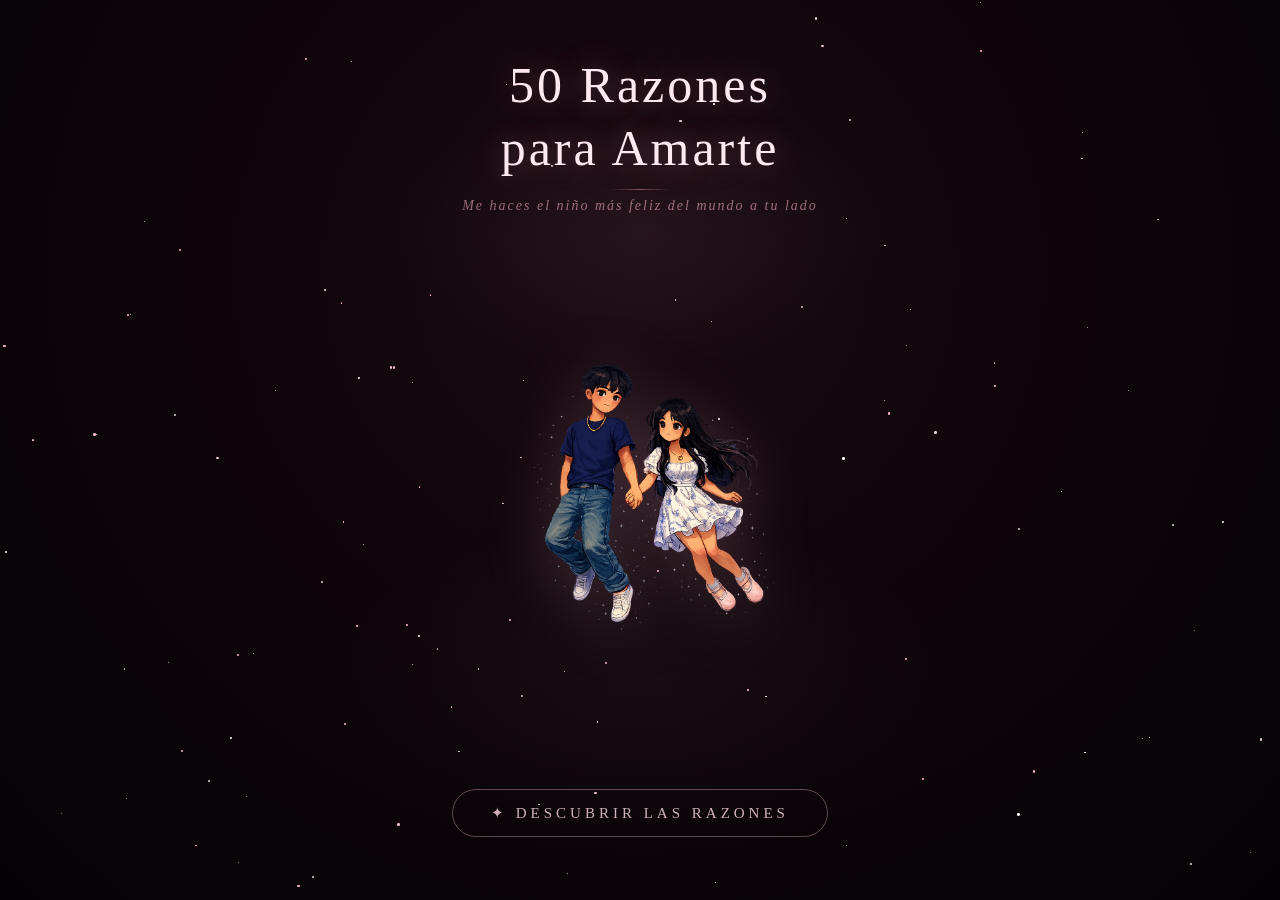
==== razones.html @ 9ca829b5 "Add files via upload" ====
<!DOCTYPE html>
<html lang="es">
<head>
<meta charset="UTF-8">
<meta name="viewport" content="width=device-width, initial-scale=1.0, maximum-scale=1.0, user-scalable=no">
<title>100 Razones para Amarte</title>
<style>
  * { margin: 0; padding: 0; box-sizing: border-box; -webkit-tap-highlight-color: transparent; }
  html, body { height: 100%; overflow: hidden; }

  #wrap { width: 100%; height: 100vh; height: 100dvh; overflow: hidden; position: relative; }

  #slider {
    width: 100%;
    height: 200vh;
    height: 200dvh;
    transition: transform 0.9s cubic-bezier(0.77, 0, 0.18, 1);
    will-change: transform;
  }
  #slider.down { transform: translateY(-50%); }

  /* ── PÁGINA 1 ── */
  #page-title {
    width: 100%; height: 100vh; height: 100dvh;
    background: radial-gradient(ellipse at 50% 30%, #1a0a12 0%, #0d050a 50%, #050206 100%);
    display: flex;
    flex-direction: column;
    align-items: center;
    justify-content: space-between;
    padding: 6vh 1.2rem 7vh;
    position: relative;
    overflow: hidden;
  }
  #page-title::before {
    content: '';
    position: absolute;
    width: 500px; height: 280px;
    background: radial-gradient(ellipse, rgba(255,182,193,0.06) 0%, transparent 70%);
    top: 10%; left: 50%; transform: translateX(-50%);
    pointer-events: none;
  }
  #page-title::after {
    content: '';
    position: absolute;
    width: 700px; height: 350px;
    background: radial-gradient(ellipse, rgba(255,192,203,0.04) 0%, transparent 65%);
    bottom: 5%; left: 50%; transform: translateX(-50%);
    pointer-events: none;
  }

  .bwrap { position: absolute; inset: 0; pointer-events: none; overflow: hidden; }
  .bst { position: absolute; border-radius: 50%; }
  @keyframes tw {
    0%,100% { opacity: var(--op); }
    50% { opacity: 0.03; }
  }

  /* Título */
  .hero-title { position: relative; z-index: 2; text-align: center; }
  .hero-title h1 {
    font-family: 'Palatino Linotype', Palatino, Georgia, serif;
    font-size: clamp(28px, 8vw, 50px);
    font-weight: 300;
    color: #ffe8f0;
    letter-spacing: 3px;
    line-height: 1.25;
    text-shadow: 0 0 30px rgba(255,192,203,0.35), 0 0 70px rgba(255,150,180,0.15);
  }
  .hero-sub {
    font-family: 'Palatino Linotype', Palatino, Georgia, serif;
    font-size: clamp(11px, 3vw, 14px);
    color: rgba(255,192,203,0.55);
    letter-spacing: 2px;
    margin-top: 0.5rem;
    font-style: italic;
  }
  .hero-divider {
    width: 60px; height: 1px;
    background: linear-gradient(to right, transparent, rgba(255,182,193,0.4), transparent);
    margin: 0.6rem auto 0;
  }

  /* Ilustración: ocupa todo el espacio central */
  .illustration {
    position: relative; z-index: 2;
    width: clamp(200px, 72vw, 400px);
    max-height: 54vh;
    object-fit: contain;
    flex: 1;
    min-height: 0;
    animation: float 4.5s ease-in-out infinite;
    filter: drop-shadow(0 10px 32px rgba(255,192,203,0.2));
  }
  @keyframes float {
    0%,100% { transform: translateY(0); }
    50%      { transform: translateY(-14px); }
  }

  /* Botón */
  .btn-go {
    position: relative; z-index: 2;
    background: none;
    border: 1px solid rgba(255,192,203,0.35);
    border-radius: 40px;
    padding: 0.85rem 2.4rem;
    color: rgba(255,220,230,0.8);
    font-family: 'Palatino Linotype', Palatino, Georgia, serif;
    font-size: clamp(11px, 3.5vw, 15px);
    letter-spacing: 4px;
    text-transform: uppercase;
    cursor: pointer;
    transition: all 0.3s;
    min-height: 48px;
    touch-action: manipulation;
    white-space: nowrap;
  }
  .btn-go:hover, .btn-go:active {
    background: rgba(255,192,203,0.09);
    border-color: rgba(255,192,203,0.65);
    color: #fff;
    box-shadow: 0 0 18px rgba(255,192,203,0.15);
  }

  /* ── PÁGINA 2 ── */
  #page-stars {
    width: 100%; height: 100vh; height: 100dvh;
    background: radial-gradient(ellipse at 50% 10%, #130608 0%, #080308 50%, #040106 100%);
    display: flex;
    flex-direction: column;
    align-items: center;
    padding: 2rem 0.5rem 1.2rem;
    position: relative;
    overflow: hidden;
  }
  #page-stars::before {
    content: '';
    position: absolute;
    width: 600px; height: 200px;
    background: radial-gradient(ellipse, rgba(255,182,193,0.04) 0%, transparent 70%);
    top: 25%; left: 50%; transform: translateX(-50%);
    pointer-events: none;
  }

  .stars-title {
    text-align: center;
    font-family: 'Palatino Linotype', Palatino, Georgia, serif;
    font-size: clamp(11px, 3.5vw, 16px);
    font-weight: 300;
    color: rgba(255,192,203,0.5);
    letter-spacing: 4px;
    text-transform: uppercase;
    margin-bottom: 0.8rem;
    position: relative; z-index: 2;
  }

  .stars-field {
    position: relative;
    width: 100%; flex: 1;
    z-index: 2;
    min-height: 0;
  }

  /* Estrellas: área táctil grande en móvil */
  .s {
    position: absolute;
    cursor: pointer;
    background: none; border: none;
    padding: 8px;
    transform: translate(-50%, -50%);
    animation: sway var(--gd) ease-in-out infinite var(--gdl);
    outline: none;
    touch-action: manipulation;
  }
  .s svg {
    display: block;
    width: var(--sz); height: var(--sz);
    transition: transform 0.2s, filter 0.2s;
    filter: drop-shadow(0 0 3px rgba(255,215,60,0.7));
  }
  .s:hover:not(.visited) svg, .s:active:not(.visited) svg {
    transform: scale(1.6);
    filter: drop-shadow(0 0 8px rgba(255,220,60,1)) drop-shadow(0 0 14px rgba(255,190,50,0.6));
  }
  .s.visited svg {
    filter: drop-shadow(0 0 1px rgba(180,180,180,0.3));
  }
  .s.visited polygon { fill: #4a4050 !important; }
  .s.visited:hover svg, .s.visited:active svg {
    transform: scale(1.15);
    filter: drop-shadow(0 0 4px rgba(180,160,180,0.5));
  }

  @keyframes sway {
    0%,100% { transform: translate(-50%,-50%) rotate(-3deg); }
    50%      { transform: translate(-50%,-50%) rotate(3deg); }
  }

  .back-btn {
    position: relative; z-index: 2;
    margin-top: 0.6rem;
    background: none; border: none;
    color: rgba(255,192,203,0.25);
    font-family: Georgia, serif;
    font-size: 11px;
    letter-spacing: 3px;
    text-transform: uppercase;
    cursor: pointer;
    transition: color 0.2s;
    padding: 0.5rem 1rem;
    min-height: 44px;
    touch-action: manipulation;
  }
  .back-btn:hover, .back-btn:active { color: rgba(255,192,203,0.6); }

  /* ── MODAL ── */
  .modal-overlay {
    display: none;
    position: fixed; inset: 0;
    background: rgba(4,0,8,0.72);
    z-index: 300;
    align-items: center; justify-content: center;
    backdrop-filter: blur(12px);
    padding: 1.5rem;
  }
  .modal-overlay.open { display: flex; }

  .modal-card {
    max-width: 320px; width: 100%;
    text-align: center;
    animation: popIn 0.22s ease;
  }
  @keyframes popIn {
    from { transform: scale(0.85); opacity: 0; }
    to   { transform: scale(1);    opacity: 1; }
  }
  .modal-num {
    font-family: Georgia, serif;
    font-size: 10px; letter-spacing: 5px;
    color: rgba(255,192,203,0.45);
    text-transform: uppercase; margin-bottom: 0.5rem;
  }
  .modal-star-icon {
    font-size: 28px; display: block;
    margin-bottom: 0.7rem;
    text-shadow: 0 0 12px rgba(255,215,60,0.8);
  }
  .modal-text {
    font-family: 'Palatino Linotype', Palatino, Georgia, serif;
    font-size: clamp(16px, 4.5vw, 19px);
    color: #ffe8f4; line-height: 1.75;
    text-shadow: 0 1px 10px rgba(255,192,203,0.2);
  }
  .modal-x {
    display: block; margin: 1.4rem auto 0;
    background: none; border: none;
    color: rgba(255,192,203,0.3);
    font-size: 20px; cursor: pointer;
    transition: color 0.2s;
    padding: 0.5rem 1.5rem;
    min-height: 44px;
    touch-action: manipulation;
  }
  .modal-x:hover, .modal-x:active { color: rgba(255,192,203,0.8); }

  /* Separador visual entre páginas: evita corte */
  @media (max-height: 600px) {
    #page-title { padding: 4vh 1rem 5vh; }
    .illustration { max-height: 46vh; }
  }
</style>
</head>
<body>

<div id="wrap">
  <div id="slider">

    <div id="page-title">
      <div class="bwrap" id="bg1"></div>

      <div class="hero-title">
        <h1>50 Razones<br>para Amarte</h1>
        <div class="hero-divider"></div>
        <p class="hero-sub">Me haces el niño más feliz del mundo a tu lado</p>
      </div>

      <!--
        IMAGEN FLOTANTE:
        Pon tu imagen en la misma carpeta que este HTML
        y nómbrala "ilustracion.png"
        Recomendado: PNG con fondo transparente
      -->
      <img class="illustration" src="ilustracion.png" alt="ilustración" onerror="this.style.display='none'">

      <button class="btn-go" onclick="goDown()">✦ descubrir las razones</button>
    </div>

    <div id="page-stars">
      <div class="bwrap" id="bg2"></div>
      <p class="stars-title">✦ toca una estrella ✦</p>
      <div class="stars-field" id="starsField"></div>
      <button class="back-btn" onclick="goUp()">↑ volver</button>
    </div>

  </div>
</div>

<div class="modal-overlay" id="modal" onclick="tryClose(event)">
  <div class="modal-card">
    <p class="modal-num" id="mNum"></p>
    <span class="modal-star-icon">★</span>
    <p class="modal-text" id="mText"></p>
    <button class="modal-x" onclick="closeModal()">✕</button>
  </div>
</div>

<script>
const reasons = [
  "Siempre pienso en ti.",
  "Me encanta hablar contigo.",
  "Me haces sentir especial.",
  "Mi corazón es todo tuyo.",
  "Me haces sentir amado.",
  "Tu forma de ser es única.",
  "Lo especial que eres.",
  "Tienes un corazón muy bonito.",
  "Porque me haces querer ser una mejor persona.",
  "Porque contigo puedo ser yo mismo.",
  "Por lo hermosa que eres desde mis ojos.",
  "Porque me das paz.",
  "Me encanta escuchar tu voz.",
  "Porque cada mensaje tuyo mejora mi día.",
  "Porque eres mi lugar seguro.",
  "Porque admiro la persona que eres.",
  "Porque me haces sentir importante.",
  "Porque eres muy cariñosa.",
  "Porque confío en ti.",
  "Porque me haces sentir en casa, estés donde estés.",
  "Porque me gusta imaginar un futuro contigo.",
  "Porque me aceptas tal como soy a pesar de mis errores.",
  "Porque me encanta tu forma de demostrar cariño.",
  "Porque eres mi persona favorita.",
  "Porque haces mi vida más bonita.",
  "Porque eres la última persona en la que pienso antes de dormir.",
  "Porque me haces sentir muy afortunado de tener una niña tan increíble.",
  "Haces que quiera compartir todo contigo.",
  "Porque eres mi felicidad entera.",
  "Porque contigo todo parece posible.",
  "Porque eres muy amable.",
  "Porque me haces sentir escuchado.",
  "Porque me encanta cuando me llamas con tus apodos.",
  "Porque me encanta escucharte reír.",
  "Porque me haces sentir completo.",
  "Porque eres muy dulce.",
  "Porque eres muy tierna.",
  "Porque contigo soy más feliz.",
  "Porque me encanta cuando me extrañas.",
  "Porque me gusta aprender cosas de ti.",
  "Porque eres muy auténtica.",
  "Porque me encanta verte feliz.",
  "Porque me haces sentir valorado.",
  "Porque tu forma de querer es muy bonita.",
  "Porque me haces sentir orgulloso de estar contigo.",
  "Porque siempre sacas lo mejor de mí.",
  "Porque simplemente no imagino mi vida sin ti.",
  "Porque me haces sentir que puedo con todo.",
  "Y si algún día estas 50 razones dejan de ser suficientes, prometo encontrar miles más, porque amarte es algo que nunca deja de darme motivos."
];

const visited = new Set();

function makeBgStars(id, c1, c2) {
  const el = document.getElementById(id);
  const cols = [c1, c2, '#ffffff', '#e8d0d8'];
  for (let i = 0; i < 110; i++) {
    const s = document.createElement('span');
    const sz = 0.8 + Math.random() * 1.8;
    const col = cols[Math.floor(Math.random() * cols.length)];
    const d = (3 + Math.random() * 6) + 's';
    const dl = (Math.random() * 7) + 's';
    const op = 0.15 + Math.random() * 0.5;
    s.style.cssText = `
      position:absolute;border-radius:50%;
      left:${Math.random()*100}%;top:${Math.random()*100}%;
      width:${sz}px;height:${sz}px;background:${col};
      --d:${d};--dl:${dl};--op:${op};
      animation:tw ${d} ease-in-out infinite ${dl};
    `;
    el.appendChild(s);
  }
}

function buildStars() {
  const field = document.getElementById('starsField');
  field.innerHTML = '';
  const W = field.offsetWidth  || window.innerWidth;
  const H = field.offsetHeight || (window.innerHeight * 0.8);

  // En móvil las estrellas son un poco más grandes y con más separación
  const isMobile = window.innerWidth < 500;
  const minDist = isMobile ? 28 : 34;
  const baseSz  = isMobile ? 14 : 12;
  const varSz   = isMobile ? 8  : 10;

  const pos = [];
  for (let i = 0; i < 49; i++) {
    let x, y, t = 0;
    do {
      x = 16 + Math.random() * (W - 32);
      y = 16 + Math.random() * (H - 32);
      t++;
    } while (t < 80 && pos.some(p => Math.hypot(p.x - x, p.y - y) < minDist));
    pos.push({ x, y });

    const btn = document.createElement('button');
    btn.className = 's' + (visited.has(i) ? ' visited' : '');
    btn.style.left = x + 'px';
    btn.style.top  = y + 'px';
    const sz = (baseSz + Math.random() * varSz) + 'px';
    btn.style.setProperty('--sz', sz);
    btn.style.setProperty('--gd',  (5 + Math.random() * 4) + 's');
    btn.style.setProperty('--gdl', (Math.random() * 6) + 's');
    btn.setAttribute('aria-label', 'Razón ' + (i + 1));
    btn.dataset.idx = i;
    const fill = visited.has(i) ? '#4a4050' : '#FFD93D';
    btn.innerHTML = `<svg viewBox="0 0 24 24" xmlns="http://www.w3.org/2000/svg"><polygon points="12,2 15.09,8.26 22,9.27 17,14.14 18.18,21.02 12,17.77 5.82,21.02 7,14.14 2,9.27 8.91,8.26" fill="${fill}"/></svg>`;
    if (i === 48) { btn.style.setProperty('--sz', (isMobile ? 26 : 22) + 'px'); btn.style.filter = 'drop-shadow(0 0 6px rgba(255,215,60,0.9))'; }
    btn.addEventListener('click', () => openModal(i, btn));
    field.appendChild(btn);
  }
}

function goDown() {
  document.getElementById('slider').classList.add('down');
  setTimeout(buildStars, 80);
}
function goUp() {
  document.getElementById('slider').classList.remove('down');
}

function openModal(i, btn) {
  visited.add(i);
  if (btn) {
    btn.classList.add('visited');
    const poly = btn.querySelector('polygon');
    if (poly) poly.setAttribute('fill', '#4a4050');
  }
  document.getElementById('mNum').textContent  = 'Razón ' + (i + 1) + ' de 50';
  document.getElementById('mText').textContent = reasons[i];
  document.getElementById('modal').classList.add('open');
}
function tryClose(e) { if (e.target === document.getElementById('modal')) closeModal(); }
function closeModal() { document.getElementById('modal').classList.remove('open'); }

// Bloquear scroll nativo en ambos sentidos
const wrap = document.getElementById('wrap');
wrap.addEventListener('wheel',     e => e.preventDefault(), { passive: false });
wrap.addEventListener('touchmove', e => e.preventDefault(), { passive: false });

// Reconstruir estrellas si cambia la orientación (móvil)
window.addEventListener('resize', () => {
  if (document.getElementById('slider').classList.contains('down')) buildStars();
});

makeBgStars('bg1', '#ffb8c8', '#e8c0cc');
makeBgStars('bg2', '#e8b0c0', '#c8a0b0');
</script>
</body>
</html>
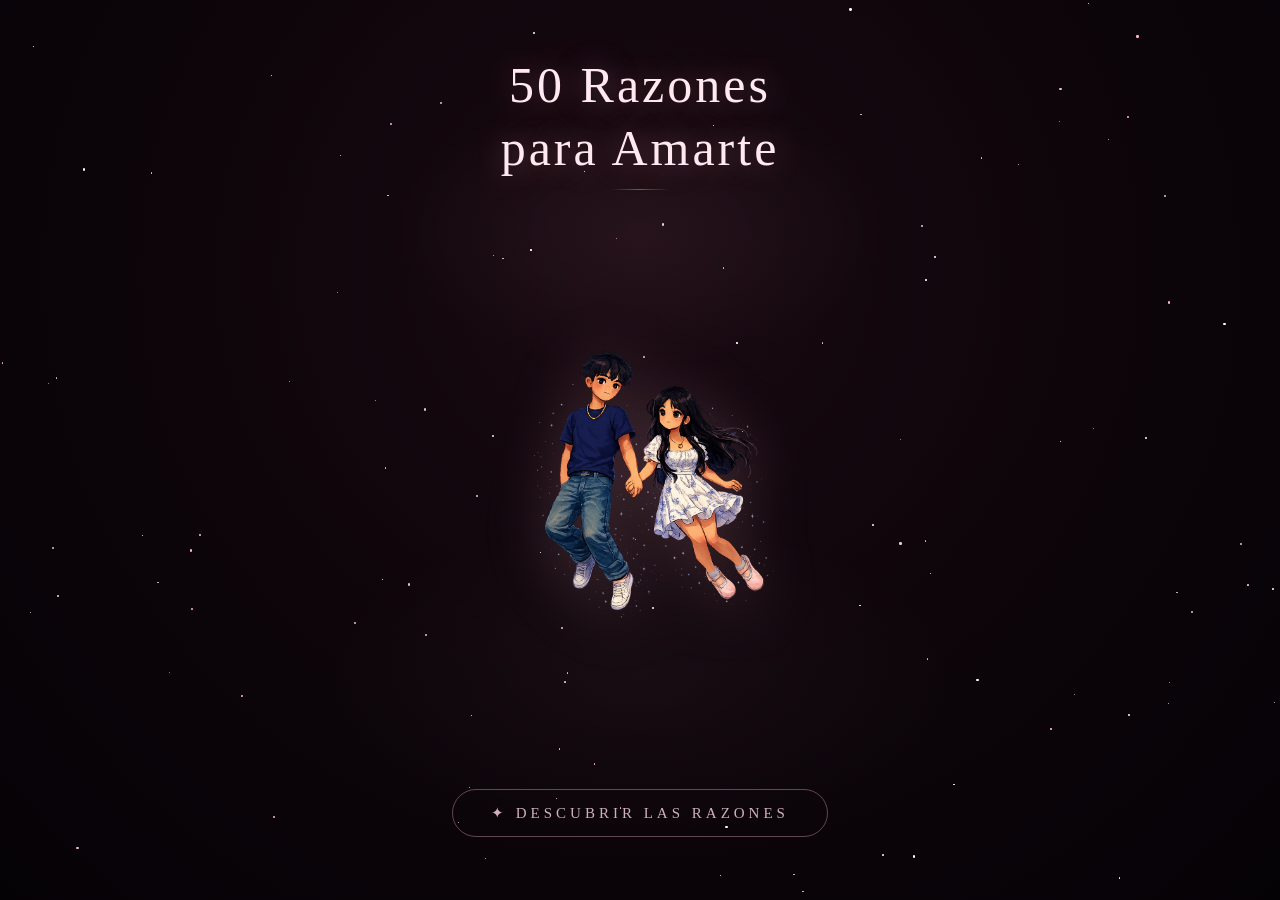
==== commit ac7ad45f: "Update razones.html" ====
--- a/razones.html
+++ b/razones.html
@@ -3,7 +3,7 @@
 <head>
 <meta charset="UTF-8">
 <meta name="viewport" content="width=device-width, initial-scale=1.0, maximum-scale=1.0, user-scalable=no">
-<title>100 Razones para Amarte</title>
+<title>50 Razones para Amarte</title>
 <style>
   * { margin: 0; padding: 0; box-sizing: border-box; -webkit-tap-highlight-color: transparent; }
   html, body { height: 100%; overflow: hidden; }
@@ -280,7 +280,6 @@
       <div class="hero-title">
         <h1>50 Razones<br>para Amarte</h1>
         <div class="hero-divider"></div>
-        <p class="hero-sub">Me haces el niño más feliz del mundo a tu lado</p>
       </div>
 
       <!--
